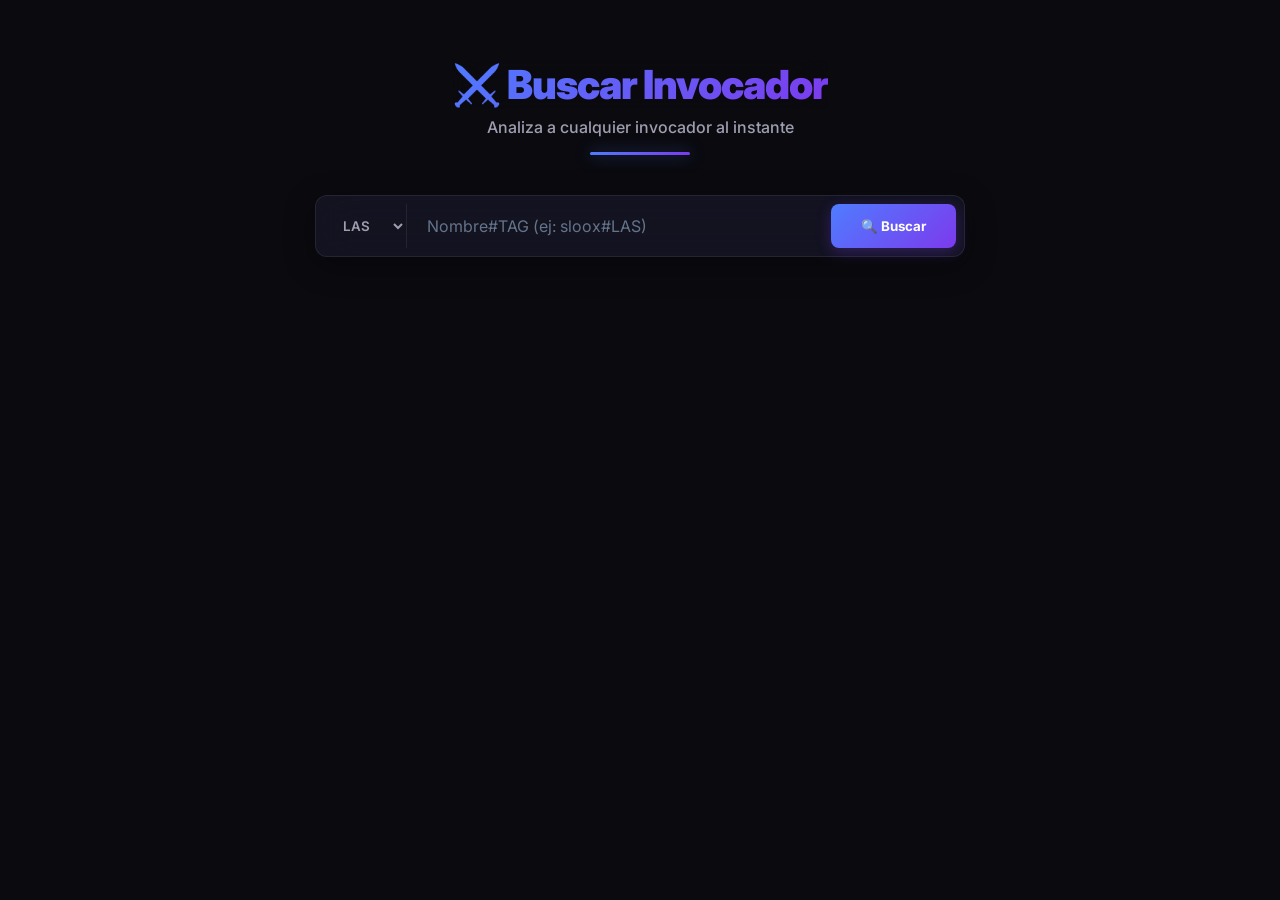
==== public/lolpage/index.html @ 1c696dc4 "base app" ====
<!DOCTYPE html>
<html lang="es">
<head>
    <meta charset="UTF-8">
    <meta name="viewport" content="width=device-width, initial-scale=1.0">
    <title>Buscar Invocador - LoL Analytics</title>
    <link rel="stylesheet" href="index.css">
</head>
<body>

    <header class="app-header">
        <h1 class="app-title">⚔️ Buscar Invocador</h1>
        <p class="app-subtitle">Analiza a cualquier invocador al instante</p>
        <div class="header-glow-line"></div>
    </header>

   <div class="search-box">
        <select id="regionSelect" class="search-select">
            <option value="la2" selected>LAS</option>
            <option value="la1">LAN</option>
            <option value="na1">NA</option>
            <option value="euw1">EUW</option>
            <option value="kr">KR</option>
        </select>
        <input id="summonerName" class="search-input" placeholder="Nombre#TAG (ej: sloox#LAS)">
        <button onclick="buscar()" class="search-btn">🔍 Buscar</button>
    </div>

    <div id="resultado"></div>
    
    <script src="live_manager.js"></script>
    <script src="buscar_invocador.js"></script>
    <script src="compañeros_invocador.js"></script>
</body>
</html>
---- public/lolpage/index.css ----
@import url('https://fonts.googleapis.com/css2?family=Inter:wght@400;500;600;700;800;900&display=swap');

:root {
    --bg-main: #0a0a0f;
    --bg-surface: #12121a;
    --bg-surface-elevated: #1a1a2e;
    --bg-glass: rgba(26, 26, 46, 0.6);
    --border-subtle: rgba(255, 255, 255, 0.08);
    
    --primary-blue: #4f7cff;
    --primary-purple: #7c3aed;
    --gradient-primary: linear-gradient(135deg, var(--primary-blue), var(--primary-purple));
    
    --gold: #c89b3c;
    --gradient-gold: linear-gradient(135deg, #f0c75e, #c89b3c);
    
    --win-blue: #3b82f6;
    --win-bg: rgba(59, 130, 246, 0.1);
    --loss-red: #ef4444;
    --loss-bg: rgba(239, 68, 68, 0.1);
    
    --text-main: #ffffff;
    --text-muted: #9e9eb1;
    --text-dark: #64748b;
}

* { box-sizing: border-box; margin: 0; padding: 0; font-family: 'Inter', sans-serif; }

body {
    background-color: var(--bg-main);
    color: var(--text-main);
    min-height: 100vh;
    padding: 60px 20px;
    display: flex;
    flex-direction: column;
    align-items: center;
    overflow-x: hidden;
}

/* Animations */
@keyframes fadeSlideIn {
    from { opacity: 0; transform: translateY(15px); }
    to { opacity: 1; transform: translateY(0); }
}
@keyframes shimmer {
    0% { background-position: -1000px 0; }
    100% { background-position: 1000px 0; }
}
@keyframes spin-gradient {
    100% { transform: rotate(360deg); }
}

/* Header & Branding */
.app-header { text-align: center; margin-bottom: 40px; position: relative; animation: fadeSlideIn 0.5s ease-out; }
.app-title { font-size: 2.5rem; font-weight: 900; letter-spacing: -1px; background: var(--gradient-primary); -webkit-background-clip: text; -webkit-text-fill-color: transparent; margin-bottom: 8px; }
.app-subtitle { color: var(--text-muted); font-weight: 500; font-size: 1rem; margin-bottom: 15px; }
.header-glow-line { width: 100px; height: 3px; background: var(--gradient-primary); margin: 0 auto; border-radius: 2px; box-shadow: 0 0 15px rgba(79, 124, 255, 0.5); }

/* Search Box (Glassmorphism) */
.search-box {
    display: flex; background: var(--bg-glass); backdrop-filter: blur(20px); -webkit-backdrop-filter: blur(20px);
    padding: 8px; border-radius: 12px; box-shadow: 0 8px 32px rgba(0, 0, 0, 0.3); margin-bottom: 40px;
    width: 100%; max-width: 650px; border: 1px solid var(--border-subtle); transition: all 0.3s ease;
}
.search-box:focus-within { border-color: rgba(79, 124, 255, 0.5); box-shadow: 0 0 20px rgba(79, 124, 255, 0.2); }
.search-select { background: transparent; border: none; color: var(--text-muted); font-weight: 600; padding: 12px 15px; outline: none; border-right: 1px solid var(--border-subtle); cursor: pointer; transition: color 0.2s; }
.search-select:hover { color: var(--text-main); }
.search-select option { background: var(--bg-surface); color: var(--text-main); }
.search-input { flex: 1; background: transparent; border: none; color: var(--text-main); font-size: 16px; padding: 12px 20px; outline: none; }
.search-input::placeholder { color: var(--text-dark); }
.search-btn { background: var(--gradient-primary); border: none; border-radius: 8px; color: white; font-weight: 700; padding: 12px 30px; cursor: pointer; transition: all 0.3s ease; box-shadow: 0 4px 15px rgba(124, 58, 237, 0.3); }
.search-btn:hover { transform: translateY(-2px); box-shadow: 0 6px 20px rgba(124, 58, 237, 0.5); }

/* Dashboard Card */
.card { width: 100%; max-width: 950px; animation: fadeSlideIn 0.4s ease-out; }

/* Profile Header */
.profile-header {
    display: flex; align-items: center; gap: 30px; margin-bottom: 24px;
    background: linear-gradient(145deg, var(--bg-surface-elevated), var(--bg-surface));
    padding: 30px; border-radius: 16px; border: 1px solid var(--border-subtle);
    position: relative; overflow: hidden;
}
.icon-wrapper { position: relative; z-index: 2; display: flex; align-items: center; justify-content: center; width: 100px; height: 100px; }
.icon-wrapper::before { content: ''; position: absolute; inset: -4px; border-radius: 24px; background: conic-gradient(var(--gold), transparent, var(--gold)); animation: spin-gradient 4s linear infinite; z-index: -1; }
.p-img { width: 92px; height: 92px; border-radius: 20px; border: 4px solid var(--bg-surface); object-fit: cover; }
.p-level { position: absolute; bottom: -12px; background: var(--gradient-gold); color: #000; padding: 4px 12px; font-size: 12px; border-radius: 12px; font-weight: 800; box-shadow: 0 4px 10px rgba(200, 155, 60, 0.3); }
.profile-info { z-index: 2; }
.profile-info h2 { font-size: 2.2rem; font-weight: 900; letter-spacing: -0.5px; }
.tag { color: var(--text-dark); font-weight: 500; font-size: 1.4rem; opacity: 0.8; }

/* Top Panels (IA & Mastery) */
.top-row-panels { display: grid; grid-template-columns: 1fr 1fr; gap: 20px; margin-bottom: 20px; }
.glass-panel { background: var(--bg-glass); backdrop-filter: blur(10px); border: 1px solid var(--border-subtle); border-radius: 12px; padding: 20px; transition: transform 0.3s ease; }
.glass-panel:hover { transform: translateY(-2px); border-color: rgba(255,255,255,0.15); }
.panel-title { color: var(--primary-blue); font-weight: 800; font-size: 12px; text-transform: uppercase; margin-bottom: 15px; display: flex; align-items: center; gap: 8px; letter-spacing: 1px; }

.ia-content { display: flex; flex-direction: column; gap: 8px; }
.ia-pill { background: rgba(255,255,255,0.03); padding: 8px 12px; border-radius: 6px; font-size: 13px; font-weight: 600; color: #e2e8f0; border-left: 3px solid var(--primary-purple); }

.mastery-container { display: flex; gap: 20px; justify-content: space-around; }
.mastery-item { display: flex; flex-direction: column; align-items: center; gap: 8px; transition: transform 0.2s; cursor: pointer; }
.mastery-item:hover { transform: scale(1.05); }
.mastery-item img { width: 55px; height: 55px; border-radius: 50%; border: 2px solid var(--gold); box-shadow: 0 0 15px rgba(200, 155, 60, 0.2); }
.mastery-item span { font-size: 12px; font-weight: 800; color: var(--text-muted); background: rgba(0,0,0,0.5); padding: 2px 8px; border-radius: 10px; }

/* Stats Grid */
.stats-grid { display: grid; grid-template-columns: repeat(4, 1fr); gap: 16px; margin-bottom: 24px; }
.mini-stat { background: var(--bg-surface); border: 1px solid var(--border-subtle); padding: 20px 15px; border-radius: 12px; text-align: center; position: relative; overflow: hidden; transition: all 0.3s; }
.mini-stat:hover { background: var(--bg-surface-elevated); transform: translateY(-2px); }
.mini-stat::before { content: ''; position: absolute; top: 0; left: 0; right: 0; height: 3px; }
.stat-1::before { background: var(--primary-blue); }
.stat-2::before { background: #10b981; }
.stat-3::before { background: #f59e0b; }
.stat-4::before { background: var(--primary-purple); }
.mini-stat .label { font-size: 11px; color: var(--text-dark); font-weight: 700; text-transform: uppercase; letter-spacing: 1.5px; margin-bottom: 8px; display: block; }
.mini-stat .value { font-weight: 900; font-size: 24px; color: var(--text-main); }

/* Champ Stats */
.champ-stats-container { background: var(--bg-surface); border: 1px solid var(--border-subtle); border-radius: 12px; padding: 20px; margin-bottom: 30px; }
.champ-stats-container strong { font-size: 14px; color: var(--text-main); margin-bottom: 16px; display: flex; align-items: center; gap: 8px; border-left: 3px solid var(--primary-blue); padding-left: 10px; }
.champ-stats-list { display: flex; flex-wrap: wrap; gap: 12px; }
.champ-stat-item { background: rgba(255,255,255,0.03); padding: 8px 16px 8px 8px; border-radius: 30px; font-size: 13px; font-weight: 600; display: flex; gap: 10px; align-items: center; border: 1px solid transparent; transition: all 0.2s; cursor: default; }
.champ-stat-item:hover { background: rgba(255,255,255,0.08); border-color: var(--border-subtle); }
.c-mini-img { width: 36px; height: 36px; border-radius: 50%; border: 2px solid #334155; }
.c-info { display: flex; flex-direction: column; gap: 2px; }
.c-wr { font-size: 12px; font-weight: 800; }
.wr-high { color: #10b981; } .wr-low { color: #ef4444; }
.c-games { color: var(--text-dark); font-size: 10px; font-weight: 600; text-transform: uppercase; }

/* Match History List */
.history-list { display: flex; flex-direction: column; gap: 12px; }
.match-row { display: grid; grid-template-columns: 220px 140px 1fr 160px; align-items: center; padding: 16px 20px; border-radius: 12px; background: var(--bg-surface); border: 1px solid var(--border-subtle); position: relative; overflow: hidden; cursor: pointer; transition: all 0.2s; }
.match-row:hover { transform: translateY(-2px); box-shadow: 0 8px 20px rgba(0,0,0,0.4); border-color: rgba(255,255,255,0.15); }
.match-row::after { content: '▼'; position: absolute; right: 20px; color: var(--text-dark); font-size: 10px; opacity: 0; transition: opacity 0.2s; }
.match-row:hover::after { opacity: 1; }

.match-win { background: linear-gradient(90deg, var(--win-bg) 0%, var(--bg-surface) 30%); border-left: 4px solid var(--win-blue); }
.match-loss { background: linear-gradient(90deg, var(--loss-bg) 0%, var(--bg-surface) 30%); border-left: 4px solid var(--loss-red); }

/* Match Columns */
.m-left { display: flex; gap: 16px; align-items: center; }
.champ-img-box { position: relative; width: 60px; height: 60px; flex-shrink: 0; }
.champ-img-box img { width: 100%; height: 100%; border-radius: 50%; object-fit: cover; }
.match-win .champ-img-box img { border: 2px solid var(--win-blue); }
.match-loss .champ-img-box img { border: 2px solid var(--loss-red); }
.m-lvl { position: absolute; bottom: -4px; right: -4px; background: #0f172a; width: 22px; height: 22px; display: flex; align-items: center; justify-content: center; font-size: 11px; border-radius: 50%; font-weight: 800; border: 2px solid var(--bg-surface); }
.m-meta { display: flex; flex-direction: column; gap: 4px; }
.t-win { color: var(--win-blue); font-weight: 900; font-size: 15px; letter-spacing: 0.5px; }
.t-loss { color: var(--loss-red); font-weight: 900; font-size: 15px; letter-spacing: 0.5px; }
.m-cs-val { color: var(--text-muted); font-size: 12px; font-weight: 600; }

.m-center { display: flex; flex-direction: column; align-items: center; justify-content: center; gap: 6px; border-right: 1px solid var(--border-subtle); padding-right: 20px; }
.m-kda { font-size: 18px; font-weight: 900; letter-spacing: 1px; }
.kda-high { color: #10b981; } .kda-god { color: var(--gold); } .kda-low { color: #ef4444; }
.m-badges { display: flex; gap: 6px; flex-wrap: wrap; justify-content: center; }
.badge { font-size: 9px; padding: 4px 8px; border-radius: 12px; font-weight: 800; letter-spacing: 0.5px; box-shadow: 0 2px 5px rgba(0,0,0,0.2); }
.badge-multi { background: #ef4444; color: white; }
.badge-mvp { background: var(--gradient-gold); color: #000; }
.badge-smurf { background: var(--primary-purple); color: white; }
.m-kp { font-size: 12px; color: var(--text-dark); font-weight: 600; }

.m-advanced-stats { display: flex; flex-wrap: wrap; gap: 8px 12px; padding: 0 20px; align-content: center; }
.adv-stat { font-size: 12px; color: var(--text-muted); font-weight: 500; display: flex; align-items: center; background: rgba(0,0,0,0.3); padding: 4px 8px; border-radius: 6px; border: 1px solid rgba(255,255,255,0.05); }

.m-items { display: grid; grid-template-columns: repeat(4, 30px); gap: 4px; justify-content: end; padding-right: 20px; }
.m-items img, .i-empty { width: 30px; height: 30px; border-radius: 8px; background: rgba(0, 0, 0, 0.3); transition: transform 0.2s; }
.m-items img:hover { transform: scale(1.1); z-index: 2; position: relative; }

/* Tags */
.diff-tag { font-size: 9px; font-weight: 800; padding: 3px 6px; border-radius: 4px; width: fit-content; text-transform: uppercase; letter-spacing: 0.5px; }
.diff-tag.t-win { background: rgba(59, 130, 246, 0.15); color: #60a5fa; border: 1px solid rgba(59, 130, 246, 0.3); }
.diff-tag.t-loss { background: rgba(239, 68, 68, 0.15); color: #f87171; border: 1px solid rgba(239, 68, 68, 0.3); }

/* Live Banner */
.live-status-container { background: linear-gradient(90deg, #064e3b 0%, var(--bg-surface) 100%); border: 1px solid #10b981; border-radius: 12px; padding: 16px 24px; margin-bottom: 24px; display: flex; align-items: center; justify-content: space-between; box-shadow: 0 4px 20px rgba(16, 185, 129, 0.15); animation: fadeSlideIn 0.5s; }
.live-indicator { display: flex; align-items: center; gap: 12px; color: #10b981; font-size: 14px; }
.dot { width: 12px; height: 12px; background-color: #10b981; border-radius: 50%; box-shadow: 0 0 12px #10b981, 0 0 0 4px rgba(16, 185, 129, 0.2); animation: pulse-glow 2s infinite; }
@keyframes pulse-glow { 0% { box-shadow: 0 0 12px #10b981, 0 0 0 0 rgba(16, 185, 129, 0.4); } 70% { box-shadow: 0 0 12px #10b981, 0 0 0 10px rgba(16, 185, 129, 0); } 100% { box-shadow: 0 0 12px #10b981, 0 0 0 0 rgba(16, 185, 129, 0); } }
.live-details { display: flex; flex-direction: column; text-align: right; margin-right: 20px; }
.live-mode { font-weight: 800; color: white; font-size: 14px; text-transform: uppercase; }
.live-time { color: #a7f3d0; font-size: 12px; font-weight: 600; }
.live-players-mini { display: flex; }
.live-p-icon { width: 32px; height: 32px; border-radius: 50%; margin-left: -10px; border: 2px solid var(--bg-surface); transition: transform 0.2s; cursor: pointer; }
.live-p-icon:hover { transform: translateY(-4px); z-index: 10; }

/* Match Details Expanded */
.match-details-expanded { background: var(--bg-surface-elevated); border: 1px solid var(--border-subtle); border-top: none; margin-top: -10px; margin-bottom: 12px; border-radius: 0 0 12px 12px; overflow: hidden; animation: expandDown 0.3s ease-out forwards; max-height: 0; opacity: 0; }
@keyframes expandDown { to { max-height: 1000px; opacity: 1; padding-top: 10px; } }
.players-container { display: grid; grid-template-columns: 1fr 1fr; gap: 4px; background: var(--bg-main); padding: 4px; }
.team-side { background: var(--bg-surface); padding: 12px; border-radius: 8px; }
.blue-side { border-top: 3px solid var(--win-blue); }
.red-side { border-top: 3px solid var(--loss-red); }
.team-header { display: flex; align-items: center; gap: 8px; margin-bottom: 12px; }
.team-header h5 { font-size: 11px; text-transform: uppercase; color: var(--text-muted); font-weight: 800; letter-spacing: 1px; }

.player-mini-row { display: flex; align-items: center; gap: 10px; padding: 6px 0; border-bottom: 1px solid rgba(255,255,255,0.02); transition: background 0.2s; }
.player-mini-row:hover { background: rgba(255,255,255,0.02); }
.p-champ-container { position: relative; width: 36px; height: 36px; }
.p-champ-img { width: 100%; height: 100%; border-radius: 6px; }
.p-lvl-tag { position: absolute; bottom: -4px; right: -4px; background: var(--bg-surface-elevated); font-size: 9px; padding: 2px 4px; border-radius: 4px; border: 1px solid var(--border-subtle); font-weight: 700; }
.p-main-info { flex: 1; display: flex; flex-direction: column; text-align: left; min-width: 110px; }
.p-name { font-size: 12px; font-weight: 700; cursor: pointer; white-space: nowrap; overflow: hidden; text-overflow: ellipsis; max-width: 120px; transition: color 0.2s; }
.p-name:hover { color: var(--primary-blue); text-decoration: underline; }
.p-stats-row { display: flex; gap: 6px; align-items: center; margin-top: 2px; }
.p-kda-mini { font-size: 11px; color: var(--text-muted); font-weight: 600; }
.p-kda-ratio { font-size: 10px; color: var(--text-dark); }
.p-gold-diff { font-size: 10px; font-weight: 800; padding: 2px 6px; border-radius: 4px; }
.gold-up { color: #10b981; background: rgba(16, 185, 129, 0.1); }
.gold-down { color: #ef4444; background: rgba(239, 68, 68, 0.1); }

.p-dmg-analysis { flex: 1; display: flex; flex-direction: column; justify-content: center; max-width: 100px; margin: 0 15px; }
.p-dmg-val { font-size: 11px; color: var(--text-main); margin-bottom: 4px; font-weight: 600; }
.p-dmg-bar-bg { height: 6px; background: rgba(255,255,255,0.05); border-radius: 3px; width: 100%; overflow: hidden; }
.p-dmg-bar-fill { height: 100%; background: linear-gradient(90deg, #ef4444, #f59e0b); border-radius: 3px; }
.p-extra-stats { display: flex; justify-content: space-between; width: 100%; margin-top: 4px; }
.p-obj-val { font-size: 9px; color: var(--text-muted); font-weight: 600; }
.p-obj-val.monster { color: #a855f7; }

.p-items-mini { display: grid; grid-template-columns: repeat(3, 20px); gap: 3px; }
.p-items-mini img, .i-dot { width: 20px; height: 20px; border-radius: 4px; }
.i-dot { background: rgba(255,255,255,0.05); }

/* Loaders & Errors */
.loading-box { width: 100%; height: 200px; background: linear-gradient(90deg, var(--bg-surface) 25%, var(--bg-surface-elevated) 50%, var(--bg-surface) 75%); background-size: 200% 100%; animation: shimmer 2s infinite; border-radius: 12px; margin-top: 20px; display: flex; align-items: center; justify-content: center; border: 1px solid var(--border-subtle); }
.loading { color: var(--text-muted); font-weight: 700; letter-spacing: 1px; }
.error { background: rgba(239, 68, 68, 0.1); border: 1px solid rgba(239, 68, 68, 0.4); color: #f87171; padding: 20px 30px; border-radius: 12px; font-weight: 600; margin-top: 20px; display: flex; align-items: center; gap: 12px; box-shadow: 0 4px 15px rgba(239, 68, 68, 0.1); animation: fadeSlideIn 0.3s; }
.error::before { content: '⚠️'; font-size: 20px; }

/* Media Queries */
@media (max-width: 950px) {
    .match-row { grid-template-columns: 1fr; gap: 16px; text-align: center; }
    .m-left, .m-center, .m-advanced-stats, .m-items { border: none; padding: 0; justify-content: center; width: 100%; }
    .m-left { flex-direction: column; } .m-meta { align-items: center; }
    .m-items { grid-template-columns: repeat(7, 30px); margin-top: 10px; }
    .match-row::after { display: none; }
}
@media (max-width: 768px) {
    .top-row-panels { grid-template-columns: 1fr; }
    .stats-grid { grid-template-columns: repeat(2, 1fr); gap: 12px; }
    .players-container { grid-template-columns: 1fr; }
    .profile-header { flex-direction: column; text-align: center; }
    .search-box { flex-direction: column; background: transparent; box-shadow: none; border: none; gap: 10px; padding: 0; }
    .search-select, .search-input, .search-btn { border-radius: 8px; background: var(--bg-surface); border: 1px solid var(--border-subtle); }
    .search-select { border-right: 1px solid var(--border-subtle); }
}

/* ========================================
   TAGS DE JUGADORES (Detalles de Partida)
   ======================================== */

/* Contenedor principal de las etiquetas */
.p-tags-container {
    display: flex;
    flex-wrap: wrap;
    gap: 4px;
    margin-top: 6px;
    justify-content: flex-start;
    max-width: 100%;
}

/* Ajuste de forma y tipografía para tamaño mini */
.p-tags-container .diff-tag {
    font-size: 8px;
    padding: 2px 6px;
    letter-spacing: 0.5px;
    text-transform: uppercase;
    border-radius: 4px;
    cursor: help;
    transition: transform 0.2s ease, filter 0.2s ease;
    white-space: nowrap; /* Evita que el texto se rompa en dos líneas */
    box-shadow: 0 2px 5px rgba(0, 0, 0, 0.2);
}

/* Micro-interacción al pasar el mouse */
.p-tags-container .diff-tag:hover {
    transform: translateY(-1px) scale(1.05);
    filter: brightness(1.2);
}

/* Colores específicos de las analíticas (Glassmorphism) */
.diff-tag.t-win { 
    background: rgba(59, 130, 246, 0.15); 
    color: #60a5fa; 
    border: 1px solid rgba(59, 130, 246, 0.3); 
} /* MÁX. DAÑO, CARRY, EFICIENTE */

.diff-tag.t-loss { 
    background: rgba(239, 68, 68, 0.15); 
    color: #f87171; 
    border: 1px solid rgba(239, 68, 68, 0.3); 
} /* SIN IMPACTO, BOT / FEEDER */

.diff-tag.t-split { 
    background: rgba(251, 191, 36, 0.15); 
    color: #fbbf24; 
    border: 1px solid rgba(251, 191, 36, 0.3); 
} /* SPLITPUSHER (Amarillo/Dorado) */

.diff-tag.t-objectives { 
    background: rgba(168, 85, 247, 0.15); 
    color: #c084fc; 
    border: 1px solid rgba(168, 85, 247, 0.3); 
} /* OBJETIVOS (Morado) */

.diff-tag.t-protect { 
    background: rgba(16, 185, 129, 0.15); 
    color: #34d399; 
    border: 1px solid rgba(16, 185, 129, 0.3); 
} /* VISIONARIO (Verde esmeralda) */

.diff-tag.t-vision { 
    background: rgba(14, 165, 233, 0.15); 
    color: #38bdf8; 
    border: 1px solid rgba(14, 165, 233, 0.3); 
} /* PROTECTOR (Celeste) */

.app-title {
    font-size: 2.5rem;
    font-weight: 900;
    letter-spacing: -1px;
    background: var(--gradient-primary);
    
    /* Agrega estas dos líneas juntas */
    -webkit-background-clip: text; /* Prefijo para Chrome/Safari */
    background-clip: text;         /* Propiedad estándar (lo que te pide VS Code) */
    
    -webkit-text-fill-color: transparent;
    margin-bottom: 8px;
    -webkit-backdrop-filter: blur(20px);
    backdrop-filter: blur(20px);
}
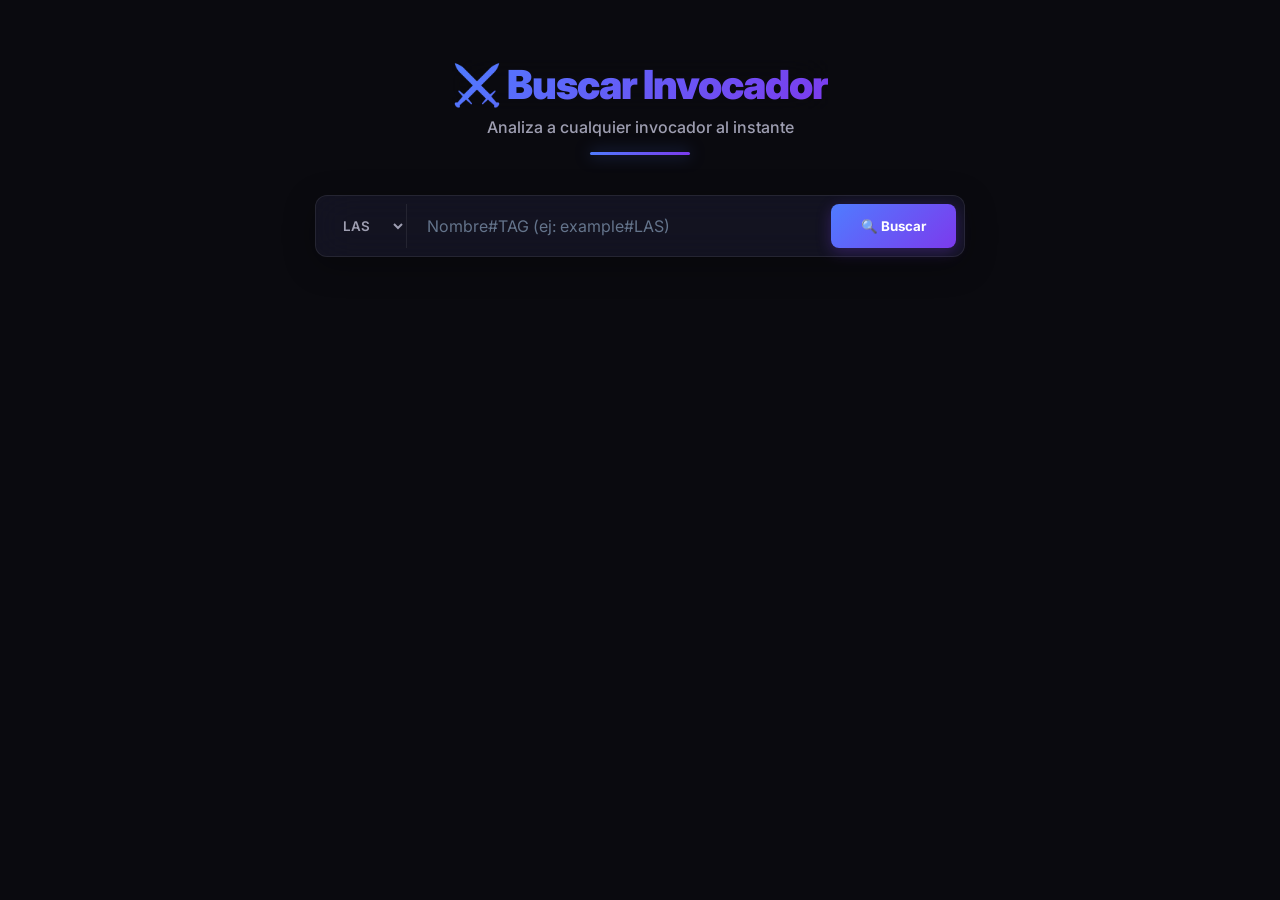
==== commit 9daba429: "del unused code" ====
--- a/public/lolpage/index.html
+++ b/public/lolpage/index.html
@@ -22,7 +22,7 @@
             <option value="euw1">EUW</option>
             <option value="kr">KR</option>
         </select>
-        <input id="summonerName" class="search-input" placeholder="Nombre#TAG (ej: sloox#LAS)">
+        <input id="summonerName" class="search-input" placeholder="Nombre#TAG (ej: example#LAS)">
         <button onclick="buscar()" class="search-btn">🔍 Buscar</button>
     </div>
 
